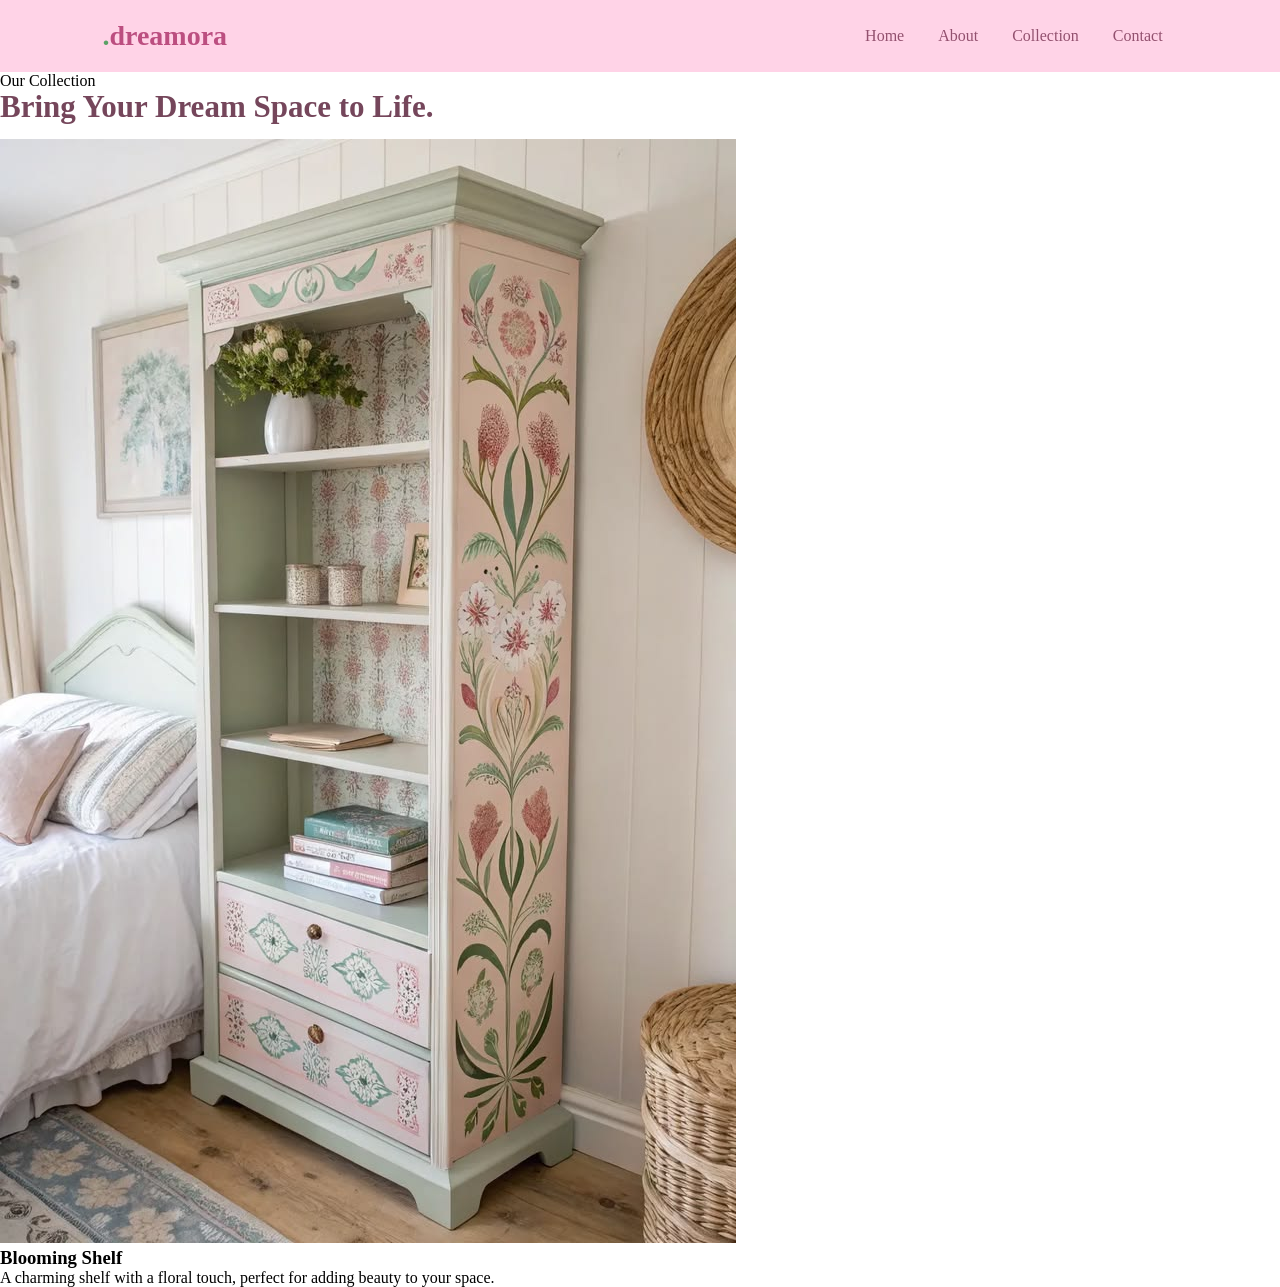
==== collection.html @ 8cae05fc "karena saya mau halaman collction bisa diakses dengan click button/navigasi, saya menambahkan alamat" ====
<!DOCTYPE html>
<html lang="en">
<head>
    <meta charset="UTF-8">
    <meta name="viewport" content="width=device-width, initial-scale=1.0">
    <title>Dreamora Furniture</title>
    <link rel="stylesheet" href="style.css">
</head>
<body>

    <nav>
        <div class="logo">
            <span>.</span>dreamora
        </div>
        <ul class="nav-links">
            <a href="index.html">Home</a>
            <a href="index.html#about">About</a>
            <a href="collection.html">Collection</a>
            <a href="index.html#contact">Contact</a>
        </ul>
    </nav>

    <section class="collection" id="collection">
        <div class="collection-title">
            <p>Our Collection</p>
            <h2>Bring Your Dream Space to Life.</h2>
        </div>

        <div class="collection-card">
            <div class="card">
                <img src="a.jfif" alt="Dreamora a">
                <h3>Blooming Shelf</h3>
                <p>A charming shelf with a floral touch, perfect for adding beauty to your space.</p>
            </div>
        </div>

        
    </section>
---- style.css ----
* {
    margin: 0;
    padding: 0;
    box-sizing: border-box;
}

body{
    font-family: 'Times New Roman', Times, serif;
}

nav{
    width: 100%;
    padding: 20px 8%;
    display: flex;
    justify-content:space-between;
    align-items: center;
    background-color: rgb(255, 211, 231);
}

.logo{
    font-family: 'Playfair Display';
    font-size: 28px;
    font-weight: bold;
    color:rgb(188, 78, 128)
}
.logo span{
    color: rgb(92, 161, 102);
}

.nav-links a{
    text-decoration: none;
    color:rgb(147, 81, 111);
    padding: 15px;
    text-align: center;
}

.nav-links:hover{
    color: rgb(108, 49, 49);
}

.hero {
    min-height: 550px;
    padding: 60px 8%;
    display: flex;
    align-items: center;
    justify-content: space-between;
    background-color: #fff7f3;
}

.hero-text {
    width: 50%;
}

.small-title {
    font-size: 14px;
    letter-spacing: 3px;
    color: #b87592;
    margin-bottom: 15px;
}

.hero h1 {
    font-family: 'Playfair Display', serif;
    font-size: 60px;
    color: #75465b;
    line-height: 1.1;
    margin-bottom: 20px;
}

.description {
    width: 80%;
    font-size: 16px;
    line-height: 1.7;
    color: #765b66;
    margin-bottom: 30px;
}

.btn {
    display: inline-block;
    padding: 13px 28px;
    background-color: #c97898;
    color: white;
    text-decoration: none;
    border-radius: 25px;
    transition: 0.3s;
}

.btn:hover {
    background-color: #a95d7c;
}

.hero-image {
    width: 45%;
}

.hero-image img {
    width: 100%;
    border-radius: 220px 220px 20px 20px;
}

.about {
    min-height: 550px;
    padding: 60px 8%;
    display: flex;
    align-items: center;
    justify-content: space-between;
    background-color: #fff7f3;
}

.about-text {
    width: 50%;
}

.about-image{
    width: 45%;
}

.about-image img {
    width: 85%;
    border-radius: 20px 220px 220px 20px;
}

.about-title{
    font-size: 15px;
    letter-spacing: 3px;
    color: #75465b;
    margin-bottom: 15px;
}

h2{
    font-size: 31px;
    color: #75465b;
    line-height: 1.1;
    margin-bottom: 15px;
}

.about p{
    width: 80%;
    font-size: 16px;
    line-height: 1.7;
    color: #765b66;
    margin-bottom: 30px;
}
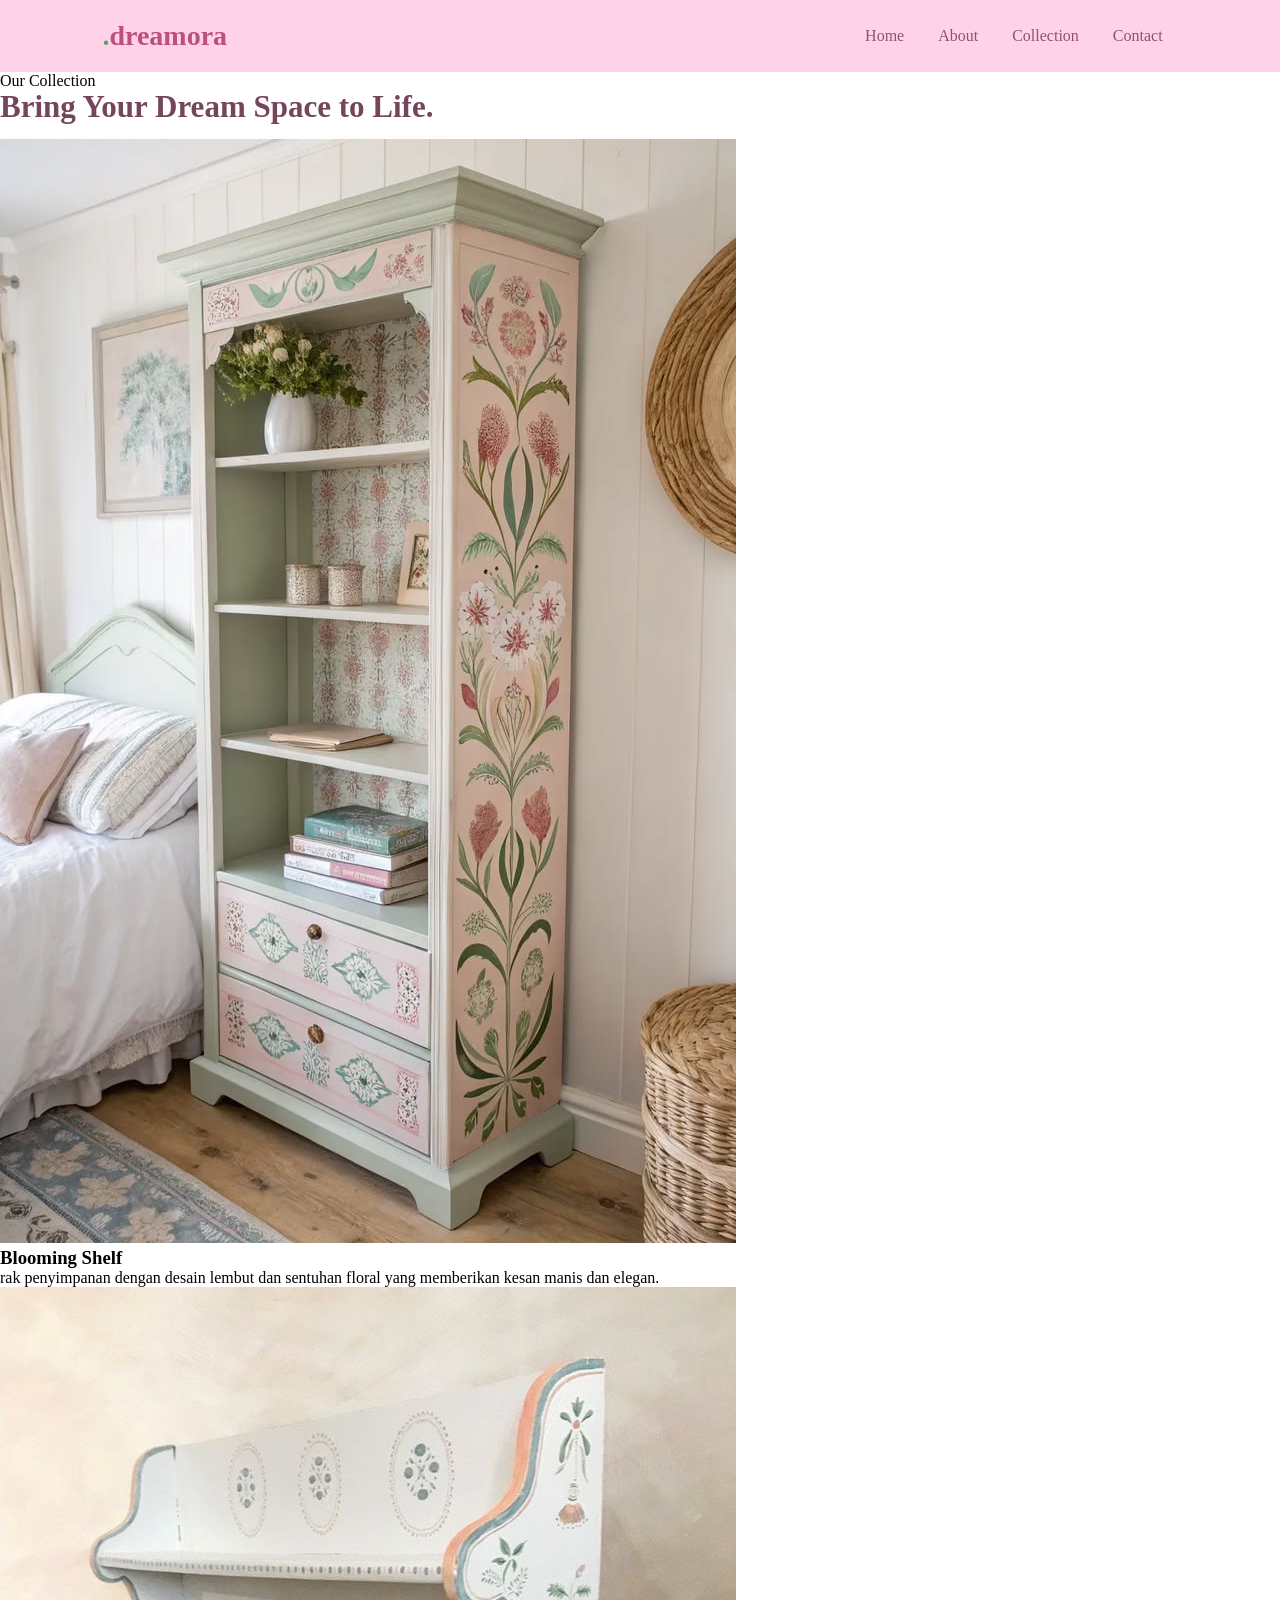
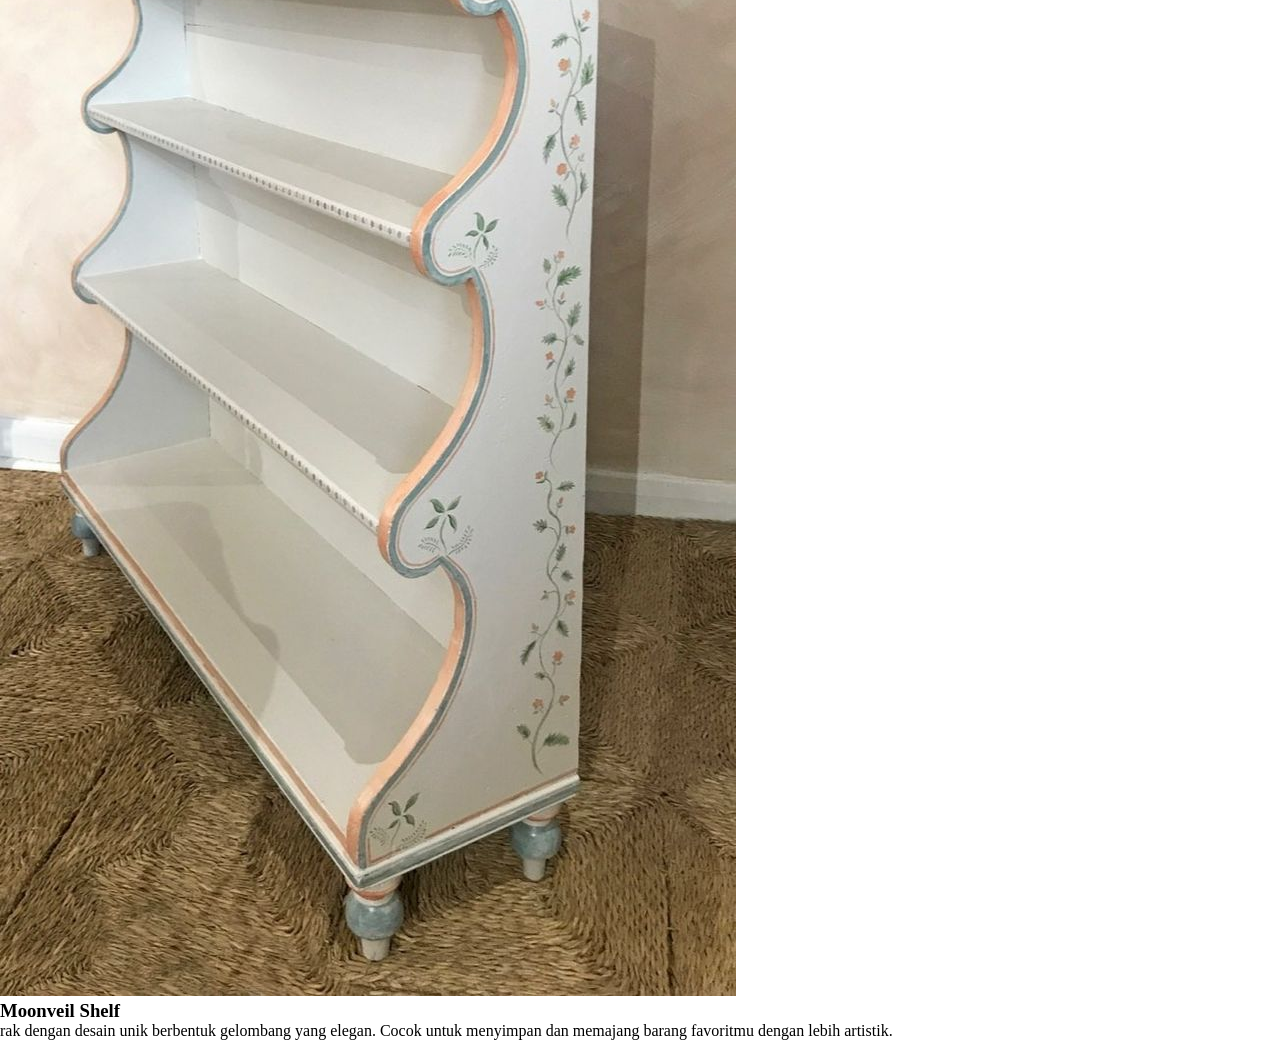
==== commit cfb7156d: "penambahan koleksi kedua dari dremora, lengkap dari gambar hingga penjelasan singkat" ====
--- a/collection.html
+++ b/collection.html
@@ -30,7 +30,14 @@
             <div class="card">
                 <img src="a.jfif" alt="Dreamora a">
                 <h3>Blooming Shelf</h3>
-                <p>A charming shelf with a floral touch, perfect for adding beauty to your space.</p>
+                <p>rak penyimpanan dengan desain lembut dan sentuhan floral yang
+                     memberikan kesan manis dan elegan.</p>
+            </div>
+            <div class="card">
+                <img src="b.jfif" alt="Dreamora b">
+                <h3>Moonveil Shelf</h3>
+                <p>rak dengan desain unik berbentuk gelombang yang elegan.
+                 Cocok untuk menyimpan dan memajang barang favoritmu dengan lebih artistik.</p>
             </div>
         </div>
 
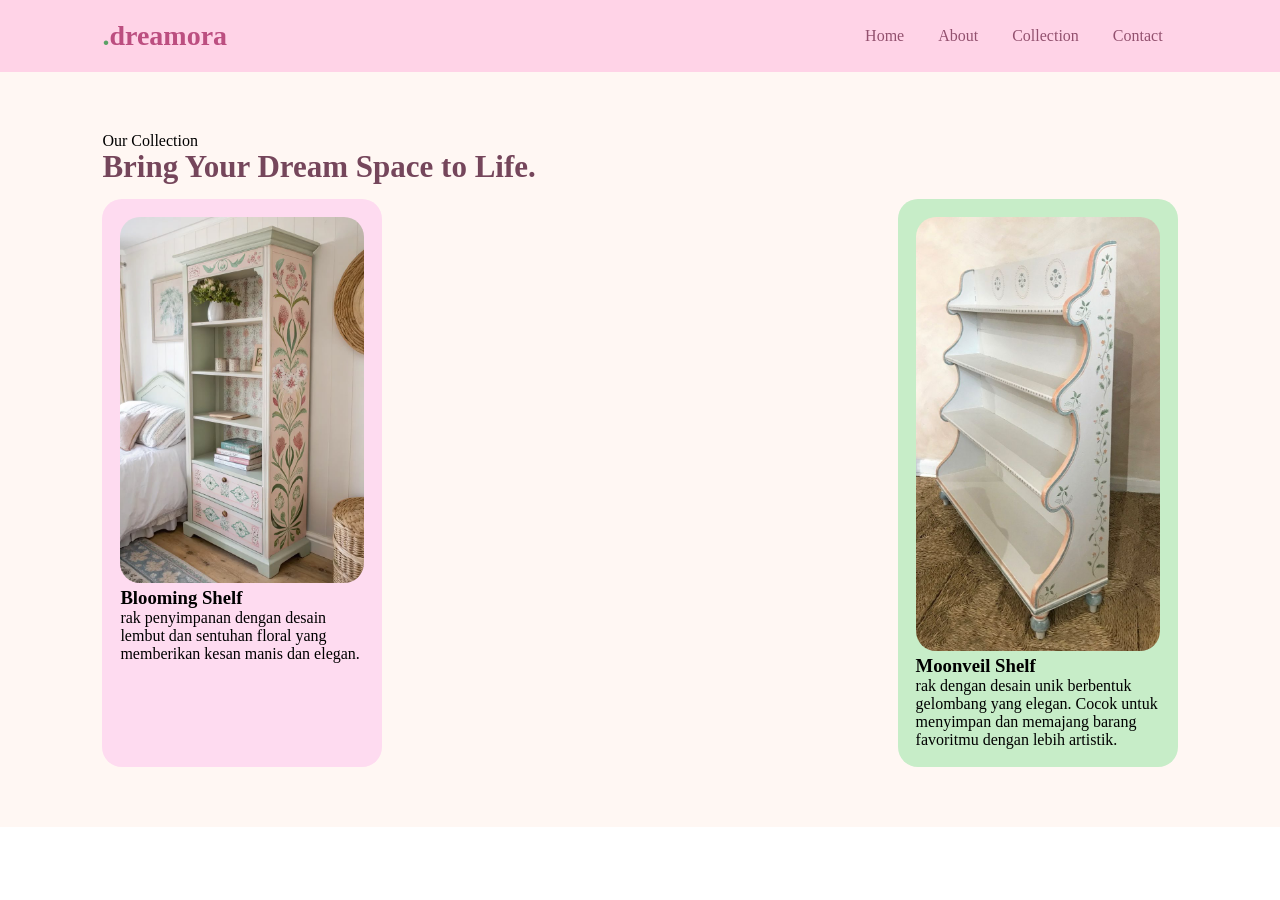
==== commit 71e1aa5e: "(version : 2.6) kali ini upgrade layout pada website di halaman collection, saya mengatur tata letak" ====
--- a/collection.html
+++ b/collection.html
@@ -27,13 +27,13 @@
         </div>
 
         <div class="collection-card">
-            <div class="card">
+            <div class="card1">
                 <img src="a.jfif" alt="Dreamora a">
                 <h3>Blooming Shelf</h3>
                 <p>rak penyimpanan dengan desain lembut dan sentuhan floral yang
                      memberikan kesan manis dan elegan.</p>
             </div>
-            <div class="card">
+            <div class="card2">
                 <img src="b.jfif" alt="Dreamora b">
                 <h3>Moonveil Shelf</h3>
                 <p>rak dengan desain unik berbentuk gelombang yang elegan.
--- a/style.css
+++ b/style.css
@@ -139,4 +139,41 @@
     line-height: 1.7;
     color: #765b66;
     margin-bottom: 30px;
+}
+
+.collection {
+    min-height: 550px;
+    padding: 60px 8%;
+    align-items: center;
+    background-color: #fff7f3;
+}
+
+.collection-card{
+    display: flex;
+    justify-content: space-between;
+    gap: 20px;
+}
+
+.card1{
+    width: 280px;
+    background-color: rgb(254, 219, 240);
+    padding: 18px;
+    border-radius: 20px;
+}
+
+.card1 img {
+    width: 100%;
+    border-radius: 20px;
+}
+
+.card2 {
+    width: 280px;
+    background-color: rgb(199, 237, 200);
+    padding: 18px;
+    border-radius: 20px;
+}
+
+.card2 img {
+    width: 100%;
+    border-radius: 20px;
 }
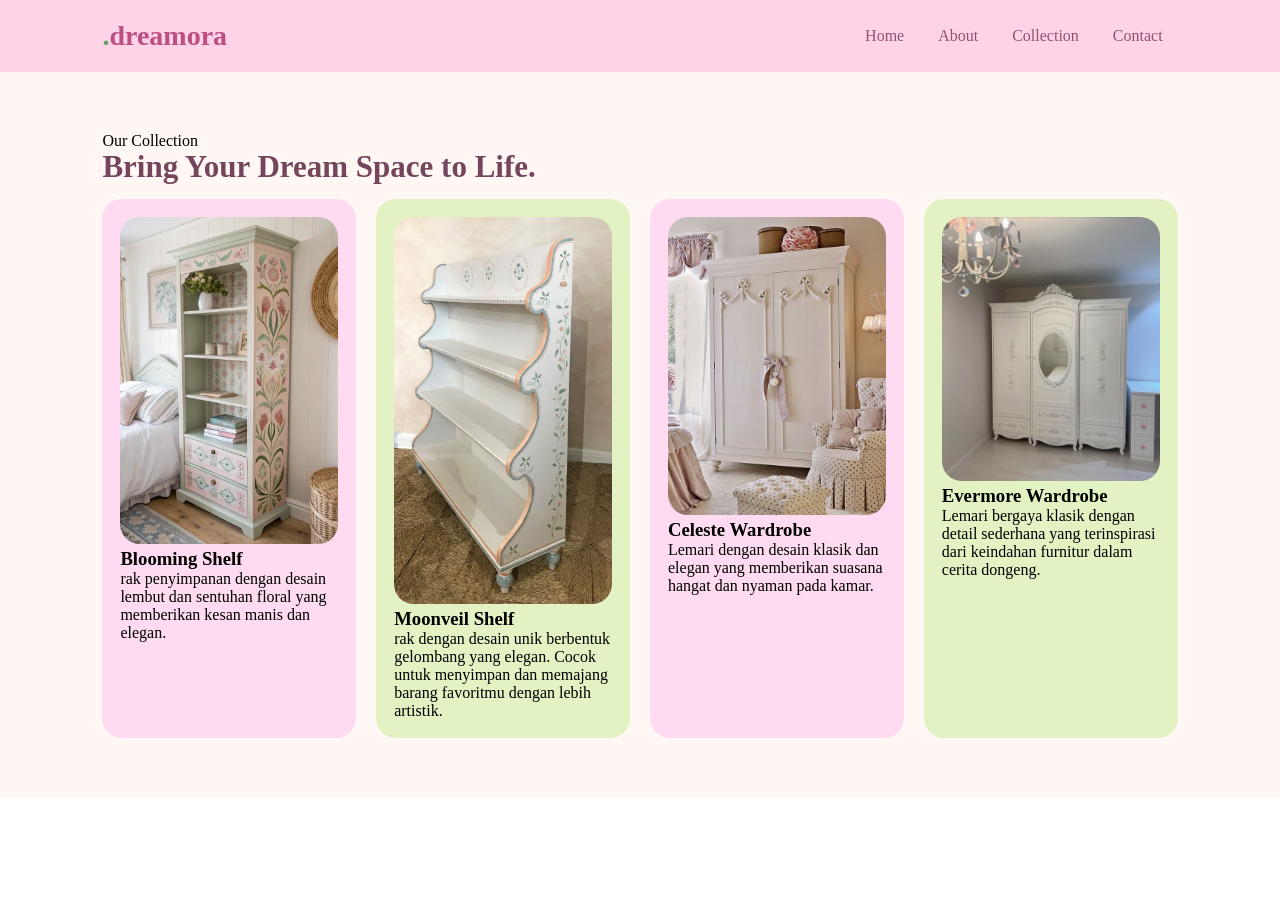
==== commit cc0dcb9b: "(versiom : 3.1) kali ini saya menambahkan beberapa gambar dan deskripsi dari dremora furnitur agar p" ====
--- a/collection.html
+++ b/collection.html
@@ -39,6 +39,17 @@
                 <p>rak dengan desain unik berbentuk gelombang yang elegan.
                  Cocok untuk menyimpan dan memajang barang favoritmu dengan lebih artistik.</p>
             </div>
+            <div class="card1">
+                <img src="c.jfif" alt="Dreamora c">
+                <h3>Celeste Wardrobe</h3>
+                <p>Lemari dengan desain klasik dan elegan yang memberikan suasana
+                    hangat dan nyaman pada kamar.</p>
+            </div>
+            <div class="card2">
+                <img src="d.jfif" alt="Dreamora d">
+                <h3>Evermore Wardrobe</h3>
+                <p>Lemari bergaya klasik dengan detail sederhana yang terinspirasi
+                     dari keindahan furnitur dalam cerita dongeng.</p>
         </div>
 
         
--- a/style.css
+++ b/style.css
@@ -168,7 +168,7 @@
 
 .card2 {
     width: 280px;
-    background-color: rgb(199, 237, 200);
+    background-color: rgb(226, 242, 195);
     padding: 18px;
     border-radius: 20px;
 }
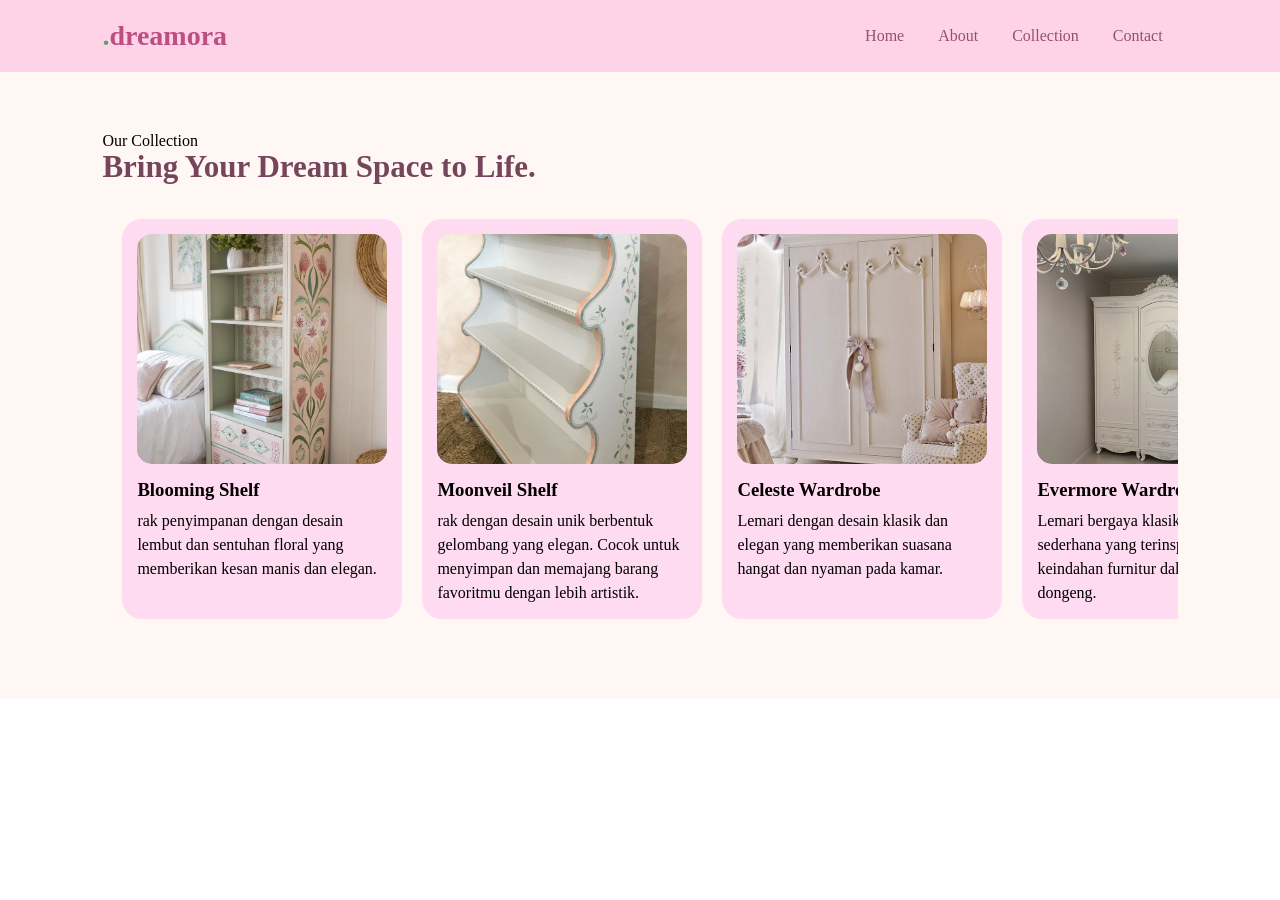
==== commit a57d4bca: "up : di code sebelumnya bagian collection, cardnya masih berantakan tidak teratur, yaitu ukuran gamb" ====
--- a/collection.html
+++ b/collection.html
@@ -27,25 +27,25 @@
         </div>
 
         <div class="collection-card">
-            <div class="card1">
+            <div class="card">
                 <img src="a.jfif" alt="Dreamora a">
                 <h3>Blooming Shelf</h3>
                 <p>rak penyimpanan dengan desain lembut dan sentuhan floral yang
                      memberikan kesan manis dan elegan.</p>
             </div>
-            <div class="card2">
+            <div class="card">
                 <img src="b.jfif" alt="Dreamora b">
                 <h3>Moonveil Shelf</h3>
                 <p>rak dengan desain unik berbentuk gelombang yang elegan.
                  Cocok untuk menyimpan dan memajang barang favoritmu dengan lebih artistik.</p>
             </div>
-            <div class="card1">
+            <div class="card">
                 <img src="c.jfif" alt="Dreamora c">
                 <h3>Celeste Wardrobe</h3>
                 <p>Lemari dengan desain klasik dan elegan yang memberikan suasana
                     hangat dan nyaman pada kamar.</p>
             </div>
-            <div class="card2">
+            <div class="card">
                 <img src="d.jfif" alt="Dreamora d">
                 <h3>Evermore Wardrobe</h3>
                 <p>Lemari bergaya klasik dengan detail sederhana yang terinspirasi
--- a/style.css
+++ b/style.css
@@ -152,28 +152,38 @@
     display: flex;
     justify-content: space-between;
     gap: 20px;
+    display: flex;
+    overflow-x: auto;
+    padding: 20px;
 }
 
-.card1{
-    width: 280px;
+.card{
+    flex: 0 0 280px;
+    height: 400px;
     background-color: rgb(254, 219, 240);
-    padding: 18px;
+    padding: 15px;
+    box-sizing: border-box;
     border-radius: 20px;
+    overflow: hidden;
 }
 
-.card1 img {
+.card img {
     width: 100%;
-    border-radius: 20px;
+    height: 230px;
+    object-fit: cover;
+    border-radius: 15px;
+    display: block;
 }
 
-.card2 {
-    width: 280px;
-    background-color: rgb(226, 242, 195);
-    padding: 18px;
-    border-radius: 20px;
+.card h3 {
+    margin-top: 15px;
+    margin-bottom: 8px;
 }
 
-.card2 img {
-    width: 100%;
-    border-radius: 20px;
-}+.card p {
+    margin: 0;
+    line-height: 1.5;
+}
+
+
+
